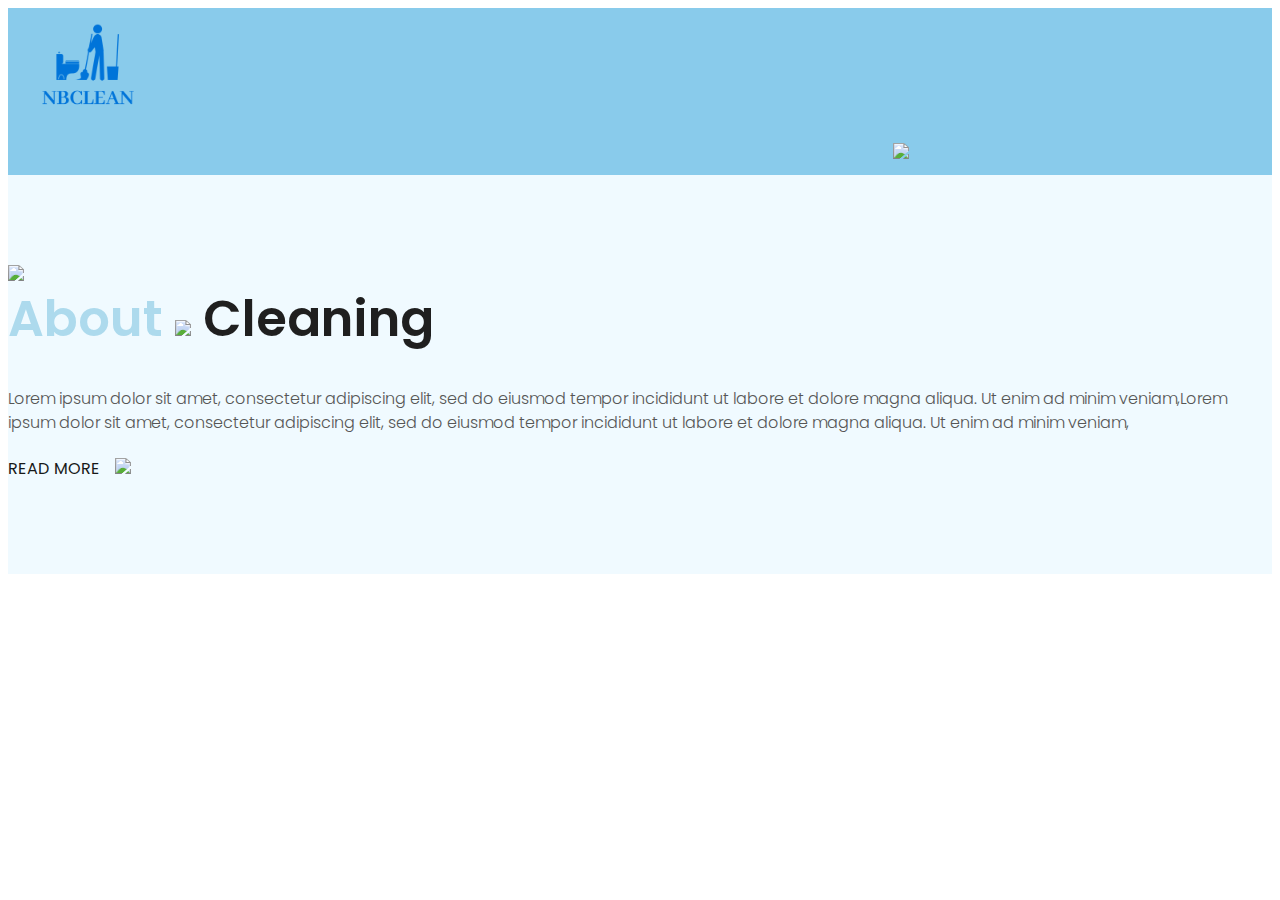
==== about.html @ d186d30b "edit the first ver" ====
<!DOCTYPE html>
<html lang="en">

<head>
  <!-- basic -->
  <meta charset="utf-8">
  <meta http-equiv="X-UA-Compatible" content="IE=edge">
  <meta name="viewport" content="width=device-width, initial-scale=1">
  <!-- mobile metas -->
  <meta name="viewport" content="width=device-width, initial-scale=1">
  <meta name="viewport" content="initial-scale=1, maximum-scale=1">
  <!-- site metas -->
  <title>About</title>
  <meta name="keywords" content="">
  <meta name="description" content="">
  <meta name="author" content="">
  <!-- bootstrap css -->
  <link rel="stylesheet" type="text/css" href="css/bootstrap.min.css">
  <!-- style css -->
  <link rel="stylesheet" type="text/css" href="css/style.css">
  <!-- Responsive-->
  <link rel="stylesheet" href="css/responsive.css">
  <!-- fevicon -->
  <link rel="icon" href="images/fevicon.png" type="image/gif" />
  <!-- Scrollbar Custom CSS -->
  <link rel="stylesheet" href="css/jquery.mCustomScrollbar.min.css">
  <!-- Tweaks for older IEs-->
  <link rel="stylesheet" href="https://netdna.bootstrapcdn.com/font-awesome/4.0.3/css/font-awesome.css">
  <!-- owl stylesheets -->
  <link rel="stylesheet" href="css/owl.carousel.min.css">
  <link rel="stylesheet" href="css/owl.theme.default.min.css">
  <link rel="stylesheet" href="https://cdnjs.cloudflare.com/ajax/libs/fancybox/2.1.5/jquery.fancybox.min.css"
    media="screen">

</head>

<body>
  <!--header section start -->
  <div class="header_section background_bg">
    <div class="container-fluid">
      <div class="row">
        <div class="col-md-3">
          <div class="logo"><a href="index.html"> <img src="images/logo.png" alt="NBClean Professional Cleaning" class="nav-logo">
          </a></div>
        </div>
        <div class="col-md-9">
          <div class="menu_text">
            <ul>
              <div class="togle_3">
                <div class="menu_main">
              </div>
              <div id="myNav" class="overlay">
                <a href="javascript:void(0)" class="closebtn" onclick="closeNav()">&times;</a>
                <div class="overlay-content">
                  <a href="index.html">Home</a>
                  <a href="services.html">Services</a>
                  <a href="about.html">About</a>
                  <a href="team.html">Team</a>
                  <a href="contact.html">Contact Us</a>
                </div>
              </div>
              <span class="navbar-toggler-icon"></span>
              <span onclick="openNav()"><img src="images/toggle-icon.png" class="toggle_menu"></span>
            </ul>
          </div>
        </div>
      </div>
    </div>
  </div>
  <!-- header section end -->
  <!-- about section start -->
  <div class="about_section layout_padding">
    <div class="container">
      <div class="row">
        <div class="col-md-6">
          <div><img src="images/img-2.png" class="image_2"></div>
        </div>
        <div class="col-md-6">
          <h1 class="services_taital"><span>About </span> <img src="images/icon-1.png"> <span
              style="color: #1f1f1f">Cleaning</span></h1>
          <p class="ipsum_text">Lorem ipsum dolor sit amet, consectetur adipiscing elit, sed do eiusmod tempor
            incididunt ut labore et dolore magna aliqua. Ut enim ad minim veniam,Lorem ipsum dolor sit amet, consectetur
            adipiscing elit, sed do eiusmod tempor incididunt ut labore et dolore magna aliqua. Ut enim ad minim veniam,
          </p>
          <div class="contact_bt_1"><a href="#">READ MORE<span class="contact_padding"><img
                  src="images/contact-icon1.png"></span></a></div>
        </div>
      </div>
    </div>
  </div>
  <!-- about section end -->

  <!-- Javascript files-->
  <script src="js/jquery.min.js"></script>
  <script src="js/popper.min.js"></script>
  <script src="js/bootstrap.bundle.min.js"></script>
  <script src="js/jquery-3.0.0.min.js"></script>
  <script src="js/plugin.js"></script>
  <!-- sidebar -->
  <script src="js/jquery.mCustomScrollbar.concat.min.js"></script>
  <script src="js/custom.js"></script>
  <!-- javascript -->
  <script src="js/owl.carousel.js"></script>
  <script src="https:cdnjs.cloudflare.com/ajax/libs/fancybox/2.1.5/jquery.fancybox.min.js"></script>
  <script>
    $(document).ready(function () {
      $(".fancybox").fancybox({
        openEffect: "none",
        closeEffect: "none"
      });

      $(".zoom").hover(function () {

        $(this).addClass('transition');
      }, function () {

        $(this).removeClass('transition');
      });
    });
  </script>
  <script>
    function openNav() {
      document.getElementById("myNav").style.width = "100%";
    }
    function closeNav() {
      document.getElementById("myNav").style.width = "0%";
    }
  </script>
</body>

</html>
---- css/style.css ----
/*--------------------------------------------------------------------- File Name: style.css ---------------------------------------------------------------------*/


/*--------------------------------------------------------------------- import Fonts ---------------------------------------------------------------------*/

@import url('https://fonts.googleapis.com/css?family=Rajdhani:300,400,500,600,700');
@import url('https://fonts.googleapis.com/css?family=Poppins:100,100i,200,200i,300,300i,400,400i,500,500i,600,600i,700,700i,800,800i,900,900i');

/*****---------------------------------------- 1) font-family: 'Rajdhani', sans-serif;
 2) font-family: 'Poppins', sans-serif;
 ----------------------------------------*****/


/*--------------------------------------------------------------------- import Files ---------------------------------------------------------------------*/

@import url(animate.min.css);
@import url(normalize.css);
@import url(icomoon.css);
@import url(css/font-awesome.min.css);
@import url(meanmenu.css);
@import url(owl.carousel.min.css);
@import url(swiper.min.css);
@import url(slick.css);
@import url(jquery.fancybox.min.css);
@import url(jquery-ui.css);
@import url(nice-select.css);

/*--------------------------------------------------------------------- skeleton ---------------------------------------------------------------------*/

* {
     box-sizing: border-box !important;
     transition: ease all 0.5s;
}

html {
     scroll-behavior: smooth;
     overflow-x: hidden !important;
}

body {
     color: #666666;
     font-size: 14px;
     font-family: Poppins;
     line-height: 1.80857;
     font-weight: normal;
     overflow-x: hidden !important;
}

a {
     color: #1f1f1f;
     text-decoration: none !important;
     outline: none !important;
     -webkit-transition: all .3s ease-in-out;
     -moz-transition: all .3s ease-in-out;
     -ms-transition: all .3s ease-in-out;
     -o-transition: all .3s ease-in-out;
     transition: all .3s ease-in-out;
}

h1,
h2,
h3,
h4,
h5,
h6 {
     letter-spacing: 0;
     font-weight: normal;
     position: relative;
     padding: 0 0 10px 0;
     font-weight: normal;
     line-height: normal;
     color: #111111;
     margin: 0
}

h1 {
     font-size: 24px
}

h2 {
     font-size: 22px
}

h3 {
     font-size: 18px
}

h4 {
     font-size: 16px
}

h5 {
     font-size: 14px
}

h6 {
     font-size: 13px
}

*,
*::after,
*::before {
     -webkit-box-sizing: border-box;
     -moz-box-sizing: border-box;
     box-sizing: border-box;
}

h1 a,
h2 a,
h3 a,
h4 a,
h5 a,
h6 a {
     color: #212121;
     text-decoration: none!important;
     opacity: 1
}

button:focus {
     outline: none;
}

ul,
li,
ol {
     margin: 0px;
     padding: 0px;
     list-style: none;
}

p {
     margin: 20px;
     font-weight: 300;
     font-size: 15px;
     line-height: 24px;
}

a {
     color: #222222;
     text-decoration: none;
     outline: none !important;
}

a,
.btn {
     text-decoration: none !important;
     outline: none !important;
     -webkit-transition: all .3s ease-in-out;
     -moz-transition: all .3s ease-in-out;
     -ms-transition: all .3s ease-in-out;
     -o-transition: all .3s ease-in-out;
     transition: all .3s ease-in-out;
}

img {
     max-width: 100%;
     height: auto;
}

 :focus {
     outline: 0;
}

.paddind_bottom_0 {
     padding-bottom: 0 !important;
}

.btn-custom {
     margin-top: 20px;
     background-color: transparent !important;
     border: 2px solid #ddd;
     padding: 12px 40px;
     font-size: 16px;
}

.lead {
     font-size: 18px;
     line-height: 30px;
     color: #767676;
     margin: 0;
     padding: 0;
}

.form-control:focus {
     border-color: #ffffff !important;
     box-shadow: 0 0 0 .2rem rgba(255, 255, 255, .25);
}

.navbar-form input {
     border: none !important;
}

.badge {
     font-weight: 500;
}

blockquote {
     margin: 20px 0 20px;
     padding: 30px;
}

button {
     border: 0;
     margin: 0;
     padding: 0;
     cursor: pointer;
}
.full {
     float: left;
     width: 100%;
}

.layout_padding {
     padding-top: 90px;
     padding-bottom: 0px;
}
.header_section {
    width: 100%;
    float: left;
    background-image: url(../images/banner-bg.png);
    height: auto;
    padding-top: 27px;
    padding-bottom: 25px;
    background-size: 100%;
    padding-bottom: 201px;
}
.logo {
    width: 100%;
    float: left;
    padding-left: 30px;
}
.menu_main {
    font-size: 20px;
    color: #fff;
    float: left;
}
.menu_main a{
    color: #fff;
}

.overlay {
    height: 100%;
    width: 0;
    position: fixed;
    z-index: 4;
    top: 0;
    left: 0;
    background-color: rgb(0,0,0);
    background-color: rgba(0,0,0, 0.9);
    overflow-x: hidden;
    transition: 0.5s;
}

.overlay .closebtn {
    position: absolute;
    top: 20px;
    right: 45px;
    font-size: 60px;
}
.overlay a {
    padding: 0px;
    text-decoration: none;
    font-size: 22px;
    color: #f1f1f1;
    display: block;
    transition: 0.3s;
}
.overlay-content {
    position: relative;
    top: 25%;
    width: 100%;
    text-align: center;
    margin-top: 30px;
}
.toggle_menu {
    top: 8px;
    position: relative;
    left: 0px;
}
.shoping_bag {
    float: right;
    text-align: right;
    padding-left: 30px;
    padding-top: 8px;
}
.togle_3 {
    float: left;
}
.menu_text {
    float: right;
    width: 30%;
    padding-top: 15px;
}
.search_icon{ width: 100%; float: left; }
.padding_left_40{
    padding-left: 40px;
}
.padding_left0{
    padding-left: 20px;
}
.banner_section {
    width: 100%;
    float: left;
}
.image_1 {
    width: 100%;
    float: left;
}
.banner_taital{
    width: 100%;
    float: left;
    font-size: 40px;
    color: #181919;
    font-weight: bold;
    text-transform: uppercase;
}
.banner_taital_1{
    width: 100%;
    float: left;
    font-size: 55px;
    color: #ffffff;
    font-weight: bold;
    text-transform: uppercase;
}
.banner_text{
    width: 80%;
    float: left;
    font-size: 16px;
    color: #f8fdfe;
    margin-left: 0px;
}
.contact_bt{
    width: 170px;
    float: left;
}
.contact_bt a{
    width: 170px;
    float: left;
    font-size: 16px;
    color: #f8fdfe;
}
.contact_bt a:hover{
    color: #181919;
}
.contact_padding{
    padding-left: 15px;
}
.play_icon{
    width: 90px;
    height: 90px;
    float: left;
    margin-top: 70px;
    position: relative;
    z-index: 3;
}
.play_icon a{
    position: relative;
    z-index: 4;
}
.play_icon::before {
    content: '';
    position: absolute;
    top: 50%;
    left: 50%;
    width: 100%;
    height: 100%;
    transform: translate(-50%,-50%);
    background-color: #ffffff;
    border-radius: 100%;
    z-index: 2;
    animation: fadeEffect 1.3s infinite ease;
    box-shadow: 0px 0px 10px 0px;
}

@keyframes fadeEffect{
    0%{
    transform: translate(-50%,-50%) scale(0);
    opacity: 1
    }
    40%{
        opacity: 1;
    }
    100%{
    transform: translate(-50%,-50%) scale(1.2);
    opacity: 0;
    }
}
.services_section{
    width: 100%;
    float: left;
    padding-bottom: 90px;
}
.services_taital{
    width: 100%;
    float: left;
    font-size: 50px;
    color: #addaed;
    font-weight: 600;
}
.services_text{
    width: 100%;
    float: left;
    font-size: 16px;
    color: #333333;
    margin-left: 0px;   
}
.box_section {
    width: 100%;
    float: left;
    border: 1px solid #d0d0d0;
    padding: 30px 20px 0px 20px;
}
.box_section:hover{
    background-color: #89cbeb;
    border: 1px solid #89cbeb;
}
.box_section:hover .tile_text{
    color: #ffffff;
}
.box_section:hover .lorem_text{
    color: #ffffff;
}
.box_section:hover .tiles_img_1{
    background-image: url(../images/carpet-img2.png);
}
.box_section.active{
    background-color: #89cbeb;
    border: 1px solid #89cbeb;
}

.tiles_img {
    width: 74px;
    margin: 0 auto;
    text-align: center;
    min-height: 90px;
    background-image: url(../images/tiles-img.png);
    background-repeat: no-repeat;
}
.tiles_img_1 {
    width: 74px;
    margin: 0 auto;
    text-align: center;
    min-height: 90px;
    background-image: url(../images/carpet-img.png);
    background-repeat: no-repeat;
}
.tile_text{
    width: 100%;
    float: left;
    font-size: 30px;
    color: #2d2d2c;
    text-align: center;
    font-weight: 500;
}
.lorem_text {
    width: 100%;
    float: left;
    font-size: 16px;
    color: #000000;
    text-align: center;
    margin-left: 0px;
    font-weight: 500;
}
.tile_text.active {
    color: #ffffff;
}
.lorem_text.active {
    color: #ffffff;
}
#main_slider a.carousel-control-next {
    position: absolute;
    right: -30px;
    top: 65%;
}
#main_slider .carousel-control-prev, #main_slider .carousel-control-next {
    width: 65px;
    height: 65px;
    background: #404040;
    opacity: 1;
    font-size: 30px;
    color: #ffffff;
    border-radius: 100%;
}
#main_slider a.carousel-control-prev {
    position: absolute;
    left: -30px;
    top: 65%;
    background: #367d99;
}
#main_slider .carousel-control-prev:hover, #main_slider .carousel-control-next:hover, #main_slider .carousel-control-prev:focus, #main_slider .carousel-control-next:focus {
    background: #367d99;
    color: #fff;
}
.about_section{
    width: 100%;
    float: left;
    background-color: #f0faff;
    height: auto;
    padding-bottom: 90px;
}
.images_main{
    width: 100%;
    float: left;
}
.ipsum_text{
    width: 100%;
    float: left;
    color: #565656;
    font-size: 16px;
    margin-left: 0px;
}
.image_2{
    width: 100%;
    float: left;
}
.contact_bt_1{
    width: 170px;
    float: left;
}
.contact_bt_1 a{
    width: 170px;
    float: left;
    font-size: 16px;
    color: #181919;
}
.contact_bt_1 a:hover{
    color: #addaed;
}
.choose_section {
    width: 100%;
    float: left;
    padding-bottom: 90px;
    background-color: #f9fafa;
    height: auto;
}
.choose_taital{
    width: 100%;
    float: left;
    font-size: 50px;
    color: #addaed;
    font-weight: 600;
    text-align: center;
}
.choose_text {
    width: 100%;
    float: left;
    font-size: 16px;
    color: #333333;
    text-align: center;
    margin-left: 0px;
    margin-top: 0px;
}
.choose_section_2{
    width: 100%;
    float: left;
}
.choose_box{
    width: 100%;
    float: left;
    border: 1px solid #90ceec;
}
.client_taital {
    width: 100%;
    float: left;
    font-size: 50px;
    color: #90ceec;
    text-align: center;
    font-weight: bold;
    padding-bottom: 0px;
}
.client_text {
    width: 100%;
    float: left;
    font-size: 20px;
    color: #333333;
    text-align: center;
    text-transform: uppercase;
}
.image_3{
    width: 100%;
    float: left;
    text-align: center;
    padding-top: 70px; 
}

.get_bt{
    width: 170px;
    margin: 0 auto;
    text-align: center;
}
.get_bt a{
    width: 100%;
    float: left;
    font-size: 16px;
    color: #ffffff;
    background-color: #202020;
    border-radius: 40px;
    padding: 10px 0px;
    margin-top: 30px;
    text-transform: uppercase;
}
.get_bt a:hover{
    color: #ffffff;
    background-color: #367d99;
}
.team_section {
    width: 100%;
    float: left;
    padding-bottom: 90px;
}
.team_section_2{
    width: 100%;
    float: left;
}
.image_4{
    width: 100%;
    float: left;
    text-align: center;
}
.follow_text {
    width: 100%;
    float: left;
    font-size: 20px;
    color: #89cbeb;
    text-align: center;
    padding-top: 15px;
}
.follow_social_icon {
    width: 100%;
    float: left;
    text-align: center;
}
.follow_social_icon ul{
    margin: 0px;
    padding: 0px;
    display: inline-block;
}
.follow_social_icon li{
    float: left;
    padding-left: 5px;
    padding-right: 5px;
}
.consectetur_text {
    width: 100%;
    float: left;
    font-size: 20px;
    color: #333333;
    font-weight: bold;
    text-transform: uppercase;
    padding-top: 110px;
}
.dummy_text{
    width: 100%;
    float: left;
    font-size: 16px;
    color: #333333;
    margin-left: 0px;
}
.consectetur_text_1 {
    width: 100%;
    float: left;
    font-size: 20px;
    color: #333333;
    font-weight: bold;
    text-transform: uppercase;
    padding-top: 110px;
    text-align: right;
}
.dummy_text_1{
    width: 100%;
    float: left;
    font-size: 16px;
    color: #333333;
    margin-left: 0px;
    text-align: right;
}
.newsletter_section{
    width: 100%;
    float: left;
    background-color: #89cbeb;
    height: auto;
    padding: 40px 0px;
}
.newsletter_text{
    width: 100%;
    float: left;
    color: #ffffff;
    font-size: 40px;
}
.tempor_text{
    width: 100%;
    float: left;
    color: #ffffff;
    font-size: 16px;
    margin-left: 0px;
    margin-top: 0px;
}
.mail_bt_main{
    width: 100%;
    float: left;
    padding-top: 20px;
}
.mail_text {
    width: 60%;
    float: left;
    color: #000;
    font-size: 16px;
    background-color: #ffffff;
    padding: 10px 15px;
    border: 0px;
    height: auto;
}
.subscribe_bt{
    width: 150px;
    float: left;
    color: #ffffff;
    font-size: 16px;
    background-color: #282828;
    padding: 10px 15px;
    text-align: center;
}
.subscribe_bt a{
    color: #ffffff;
}
.footer_section{
    width: 100%;
    float: left;
    background-color: #282828;
    height: auto;
    padding: 45px 0px;
}
.footer_main{
    width: 100%;
    float: left;
}
.footer_left{
    width: 25%;
    float: left;
}
.contact_taital{
    width: 100%;
    float: left;
    font-size: 36px;
    color: #ffffff;
    font-weight: 600;
    border-bottom: 1px solid #ffffff;
    text-align: center;
}
.location_text {
    width: 100%;
    float: left;
    font-size: 18px;
    color: #fdfdfd;
    padding-top: 15px;
    text-align: center;
}
.location_text a{
    color: #fdfdfd;
}
.padding_left_15{
    padding-left: 15px;
}
.mail_section {
    width: 80%;
    float: left;
}
.contact_section{
    width: 100%;
    float: left;
    padding-top: 40px;
}
.image_container {
    position: relative;
    margin: 20px 0;
}
/* Banner Styling */
.banner_taital {
    color: #0066cc;
    font-size: 2.5rem;
    text-shadow: 2px 2px 4px rgba(0,0,0,0.1);
}

.cleaning-image {
    border-radius: 15px;
    box-shadow: 0 10px 30px rgba(0,102,204,0.2);
    transition: transform 0.3s ease;
}

.cleaning-image:hover {
    transform: scale(1.02);
}

.cta-button {
    background: linear-gradient(135deg, #0066cc, #004499);
    padding: 15px 40px;
    border-radius: 30px;
    color: white !important;
    display: inline-flex;
    align-items: center;
}
.nav-logo {
    max-width: 100px;
    height: auto;
    transition: transform 0.3s ease;
}

.cta-arrow {
    width: 25px;
    margin-left: 15px;
    filter: brightness(0) invert(1);
}

.highlight-text {
    color: #00cc66;
    font-weight: 700;
    display: block;
    margin-top: 15px;
}

.certified-badge {
    background: #00cc66;
    color: white;
    padding: 8px 20px;
    border-radius: 20px;
    position: absolute;
    bottom: -15px;
    left: 50%;
    transform: translateX(-50%);
    white-space: nowrap;
}
.image_caption {
    position: absolute;
    bottom: 10px;
    left: 0;
    right: 0;
    background: rgba(0,102,204,0.8);
    color: white;
    padding: 10px;
    text-align: center;
    font-weight: bold;
}

.highlight {
    color: #0066cc;
    font-weight: 600;
    display: block;
    margin-top: 15px;
}

.service-image {
    border-radius: 8px;
    box-shadow: 0 4px 15px rgba(0,0,0,0.1);
}
.map_main {

    width: 100%;

    margin: 0 auto;

    max-width: 600px; /* or desired max width */

    float: none; /* override the existing float */

}
.email_text {
    width: 100%;
    float: left;
    font-size: 18px;
    color: #717471;
    background-color: transparent !important;
    border-bottom: 2px solid #6f6f6f !important;
    border: 0px;
    padding: 20px 15px 10px 15px;
    text-transform: uppercase;
    height: auto;
}
input.email_text::placeholder {
    color: #717471;
}
.massage_text {
    width: 100%;
    float: left;
    font-size: 18px;
    color: #717471;
    background-color: transparent !important;
    border-bottom: 2px solid #6f6f6f !important;
    border: 0px;
    height: 90px;
    text-transform: uppercase;
    padding: 40px 15px 0px 15px;  
}
textarea#comment::placeholder {
    color: #717471;
}
.send_bt {
    width: 150px;
    float: left;
    margin-top: 40px;
}
.send_bt a {
    width: 100%;
    float: left;
    font-size: 20px;
    color: #393a40;
    text-align: center;
    background-color: #89cbeb;
    padding: 10px 0px;
    text-transform: uppercase;
    border-radius: 40px;
}

.social_icon {
    width: 100%;
    float: left;
    text-align: right;
    padding-top: 30px;
}
.social_icon ul{
    margin: 0px;
    padding: 0px;
    display: inline-block;
}
.social_icon li{
    float: left;
    padding-left: 5px;
    padding-right: 5px;
}
.copyright_section{
    width: 100%;
    float: left;
    background-color: #fefefe;
    height: auto;
    border-top: 2px solid #282828;
}
.copyright_text {
    width: 100%;
    float: left;
    color: #020202;
    text-align: center;
    font-size: 16px;
    margin-left: 0px;
}
.copyright_text a {
    color: #020202;
}
.copyright_text a:hover {
    color: #89cbeb;
}

.background_bg{
    width: 100%;
    float: left;
    background: #89cbeb;
    height: auto;
    padding: 15px 0px;
}
.images_main_1{
    width: 100%;
    float: left;
}
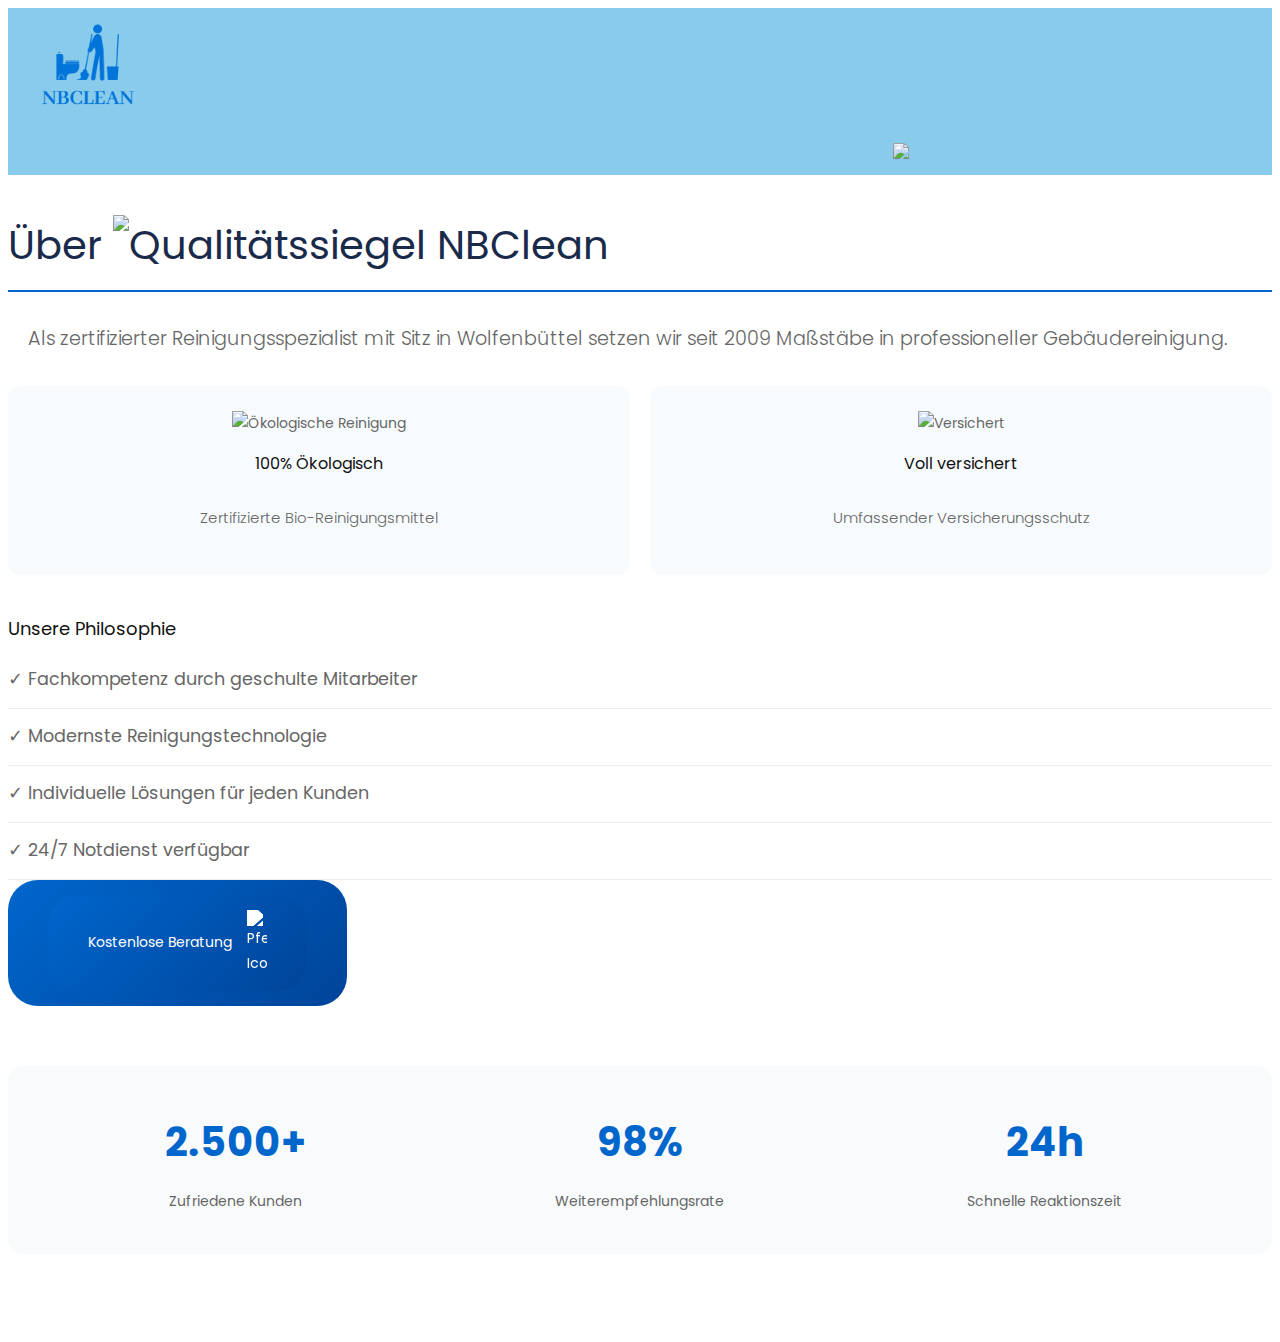
==== commit 58bb9ca8: "new changes" ====
--- a/about.html
+++ b/about.html
@@ -53,10 +53,10 @@
                 <a href="javascript:void(0)" class="closebtn" onclick="closeNav()">&times;</a>
                 <div class="overlay-content">
                   <a href="index.html">Home</a>
-                  <a href="services.html">Services</a>
-                  <a href="about.html">About</a>
+                  <a href="services.html">Leistungen</a>
+                  <a href="about.html">Über uns</a>
                   <a href="team.html">Team</a>
-                  <a href="contact.html">Contact Us</a>
+                  <a href="contact.html">Kontakt</a>
                 </div>
               </div>
               <span class="navbar-toggler-icon"></span>
@@ -69,25 +69,226 @@
   </div>
   <!-- header section end -->
   <!-- about section start -->
-  <div class="about_section layout_padding">
+  <!-- About Section -->
+  <div class="about-section layout_padding">
     <div class="container">
-      <div class="row">
-        <div class="col-md-6">
-          <div><img src="images/img-2.png" class="image_2"></div>
-        </div>
-        <div class="col-md-6">
-          <h1 class="services_taital"><span>About </span> <img src="images/icon-1.png"> <span
-              style="color: #1f1f1f">Cleaning</span></h1>
-          <p class="ipsum_text">Lorem ipsum dolor sit amet, consectetur adipiscing elit, sed do eiusmod tempor
-            incididunt ut labore et dolore magna aliqua. Ut enim ad minim veniam,Lorem ipsum dolor sit amet, consectetur
-            adipiscing elit, sed do eiusmod tempor incididunt ut labore et dolore magna aliqua. Ut enim ad minim veniam,
-          </p>
-          <div class="contact_bt_1"><a href="#">READ MORE<span class="contact_padding"><img
-                  src="images/contact-icon1.png"></span></a></div>
+      <div class="row align-items-center">
+        <div class="col-lg-6 mb-4">
+          <div class="about-image-container">
+            <img src="images/nbclean-team.jpg"
+                 class="about-image"
+                 alt="NBClean Reinigungsteam bei der Arbeit"
+                 loading="lazy">
+            <div class="experience-badge">
+              <span>15+ Jahre</span>
+              Erfahrung
+            </div>
+          </div>
+        </div>
+
+        <div class="col-lg-6">
+          <div class="about-content">
+            <h1 class="section-title">
+              <span>Über</span>
+              <img src="images/quality-icon.png" alt="Qualitätssiegel">
+              <span>NBClean</span>
+            </h1>
+
+            <div class="company-intro">
+              <p class="lead-text">
+                Als zertifizierter Reinigungsspezialist mit Sitz in Wolfenbüttel setzen wir seit 2009
+                Maßstäbe in professioneller Gebäudereinigung.
+              </p>
+            </div>
+
+            <div class="key-facts">
+              <div class="fact-card">
+                <img src="images/eco-icon.png" alt="Ökologische Reinigung" class="fact-icon">
+                <h4>100% Ökologisch</h4>
+                <p>Zertifizierte Bio-Reinigungsmittel</p>
+              </div>
+
+              <div class="fact-card">
+                <img src="images/shield-icon.png" alt="Versichert" class="fact-icon">
+                <h4>Voll versichert</h4>
+                <p>Umfassender Versicherungsschutz</p>
+              </div>
+            </div>
+
+            <div class="mission-statement">
+              <h3>Unsere Philosophie</h3>
+              <ul class="mission-list">
+                <li>✓ Fachkompetenz durch geschulte Mitarbeiter</li>
+                <li>✓ Modernste Reinigungstechnologie</li>
+                <li>✓ Individuelle Lösungen für jeden Kunden</li>
+                <li>✓ 24/7 Notdienst verfügbar</li>
+              </ul>
+            </div>
+
+            <div class="cta-button">
+              <a href="contact.html" class="btn-primary">
+                Kostenlose Beratung
+                <img src="images/arrow-icon.png" alt="Pfeil Icon" class="cta-arrow">
+              </a>
+            </div>
+          </div>
+        </div>
+      </div>
+
+      <!-- Company Stats -->
+      <div class="stats-section">
+        <div class="stats-grid">
+          <div class="stat-item">
+            <div class="stat-number">2.500+</div>
+            <div class="stat-label">Zufriedene Kunden</div>
+          </div>
+          <div class="stat-item">
+            <div class="stat-number">98%</div>
+            <div class="stat-label">Weiterempfehlungsrate</div>
+          </div>
+          <div class="stat-item">
+            <div class="stat-number">24h</div>
+            <div class="stat-label">Schnelle Reaktionszeit</div>
+          </div>
         </div>
       </div>
     </div>
   </div>
+
+  <style>
+    /* About Section Styling */
+    .about-section {
+      background: #fff;
+      padding: 80px 0;
+    }
+
+    .about-image-container {
+      position: relative;
+      border-radius: 15px;
+      overflow: hidden;
+      box-shadow: 0 15px 40px rgba(0,102,204,0.1);
+    }
+
+    .about-image {
+      width: 100%;
+      height: 500px;
+      object-fit: cover;
+    }
+
+    .experience-badge {
+      position: absolute;
+      bottom: -20px;
+      left: 50%;
+      transform: translateX(-50%);
+      background: #0066cc;
+      color: white;
+      padding: 20px 40px;
+      border-radius: 30px;
+      text-align: center;
+      font-size: 1.2rem;
+      box-shadow: 0 10px 30px rgba(0,0,0,0.15);
+    }
+
+    .section-title {
+      color: #1a2a4b;
+      font-size: 2.5rem;
+      margin-bottom: 30px;
+    }
+
+    .lead-text {
+      font-size: 1.2rem;
+      color: #666;
+      line-height: 1.8;
+      margin-bottom: 30px;
+    }
+
+    .key-facts {
+      display: grid;
+      grid-template-columns: repeat(2, 1fr);
+      gap: 20px;
+      margin-bottom: 40px;
+    }
+
+    .fact-card {
+      background: #f8fbfe;
+      padding: 25px;
+      border-radius: 12px;
+      text-align: center;
+      transition: all 0.3s ease;
+    }
+
+    .fact-card:hover {
+      transform: translateY(-5px);
+      box-shadow: 0 10px 25px rgba(0,102,204,0.1);
+    }
+
+    .fact-icon {
+      width: 50px;
+      margin-bottom: 15px;
+    }
+
+    .mission-list {
+      list-style: none;
+      padding: 0;
+      font-size: 1.1rem;
+    }
+
+    .mission-list li {
+      padding: 12px 0;
+      border-bottom: 1px solid #eee;
+    }
+
+    .stats-section {
+      margin-top: 60px;
+      background: #f9fafc;
+      padding: 40px;
+      border-radius: 15px;
+    }
+
+    .stats-grid {
+      display: grid;
+      grid-template-columns: repeat(3, 1fr);
+      gap: 30px;
+      text-align: center;
+    }
+
+    .stat-number {
+      color: #0066cc;
+      font-size: 2.5rem;
+      font-weight: 700;
+      margin-bottom: 10px;
+    }
+
+    .btn-primary {
+      background: linear-gradient(135deg, #0066cc, #004499);
+      color: white !important;
+      padding: 15px 40px;
+      border-radius: 30px;
+      display: inline-flex;
+      align-items: center;
+      text-decoration: none !important;
+    }
+
+    .cta-arrow {
+      width: 20px;
+      margin-left: 15px;
+      filter: brightness(0) invert(1);
+    }
+
+    @media (max-width: 768px) {
+      .about-image {
+        height: 350px;
+      }
+
+      .stats-grid {
+        grid-template-columns: 1fr;
+      }
+
+      .key-facts {
+        grid-template-columns: 1fr;
+      }
+    }
+  </style>
   <!-- about section end -->
 
   <!-- Javascript files-->
--- a/css/style.css
+++ b/css/style.css
@@ -789,7 +789,85 @@
 .cleaning-image:hover {
     transform: scale(1.02);
 }
-
+/* Contact Section Styling */
+.contact-section {
+    background: #f9fafc;
+    padding: 60px 0;
+}
+
+.contact-card {
+    background: white;
+    padding: 30px;
+    border-radius: 15px;
+    box-shadow: 0 10px 30px rgba(0,102,204,0.1);
+}
+
+.contact-item {
+    display: flex;
+    align-items: center;
+    margin-bottom: 25px;
+    padding: 15px;
+    border-radius: 10px;
+    transition: all 0.3s ease;
+}
+
+.contact-item:hover {
+    background: #f4f9ff;
+    transform: translateX(10px);
+}
+
+.contact-icon {
+    width: 40px;
+    margin-right: 20px;
+}
+
+.section-title {
+    color: #0066cc;
+    font-size: 2.2rem;
+    margin-bottom: 30px;
+    border-bottom: 2px solid #0066cc;
+    padding-bottom: 15px;
+}
+
+.map-container {
+    height: 97%;
+    min-height: 500px;
+    border-radius: 15px;
+    overflow: hidden;
+    box-shadow: 0 15px 40px rgba(0,102,204,0.08);
+}
+.map-responsive {
+    height: 100%;
+    position: relative;
+}
+
+.map-responsive iframe {
+    height: 90%;
+    min-height: 500px;
+    width: 100%;
+    border: 0;
+}
+.opening-hours {
+    background: white;
+    padding: 25px;
+    border-radius: 15px;
+}
+
+.opening-hours li {
+    display: flex;
+    justify-content: space-between;
+    padding: 10px 0;
+    border-bottom: 1px solid #eee;
+}
+
+.management-badge {
+    background: #0066cc;
+    color: white;
+    padding: 12px 20px;
+    border-radius: 8px;
+    margin-top: 25px;
+    display: inline-block;
+}
 .cta-button {
     background: linear-gradient(135deg, #0066cc, #004499);
     padding: 15px 40px;
